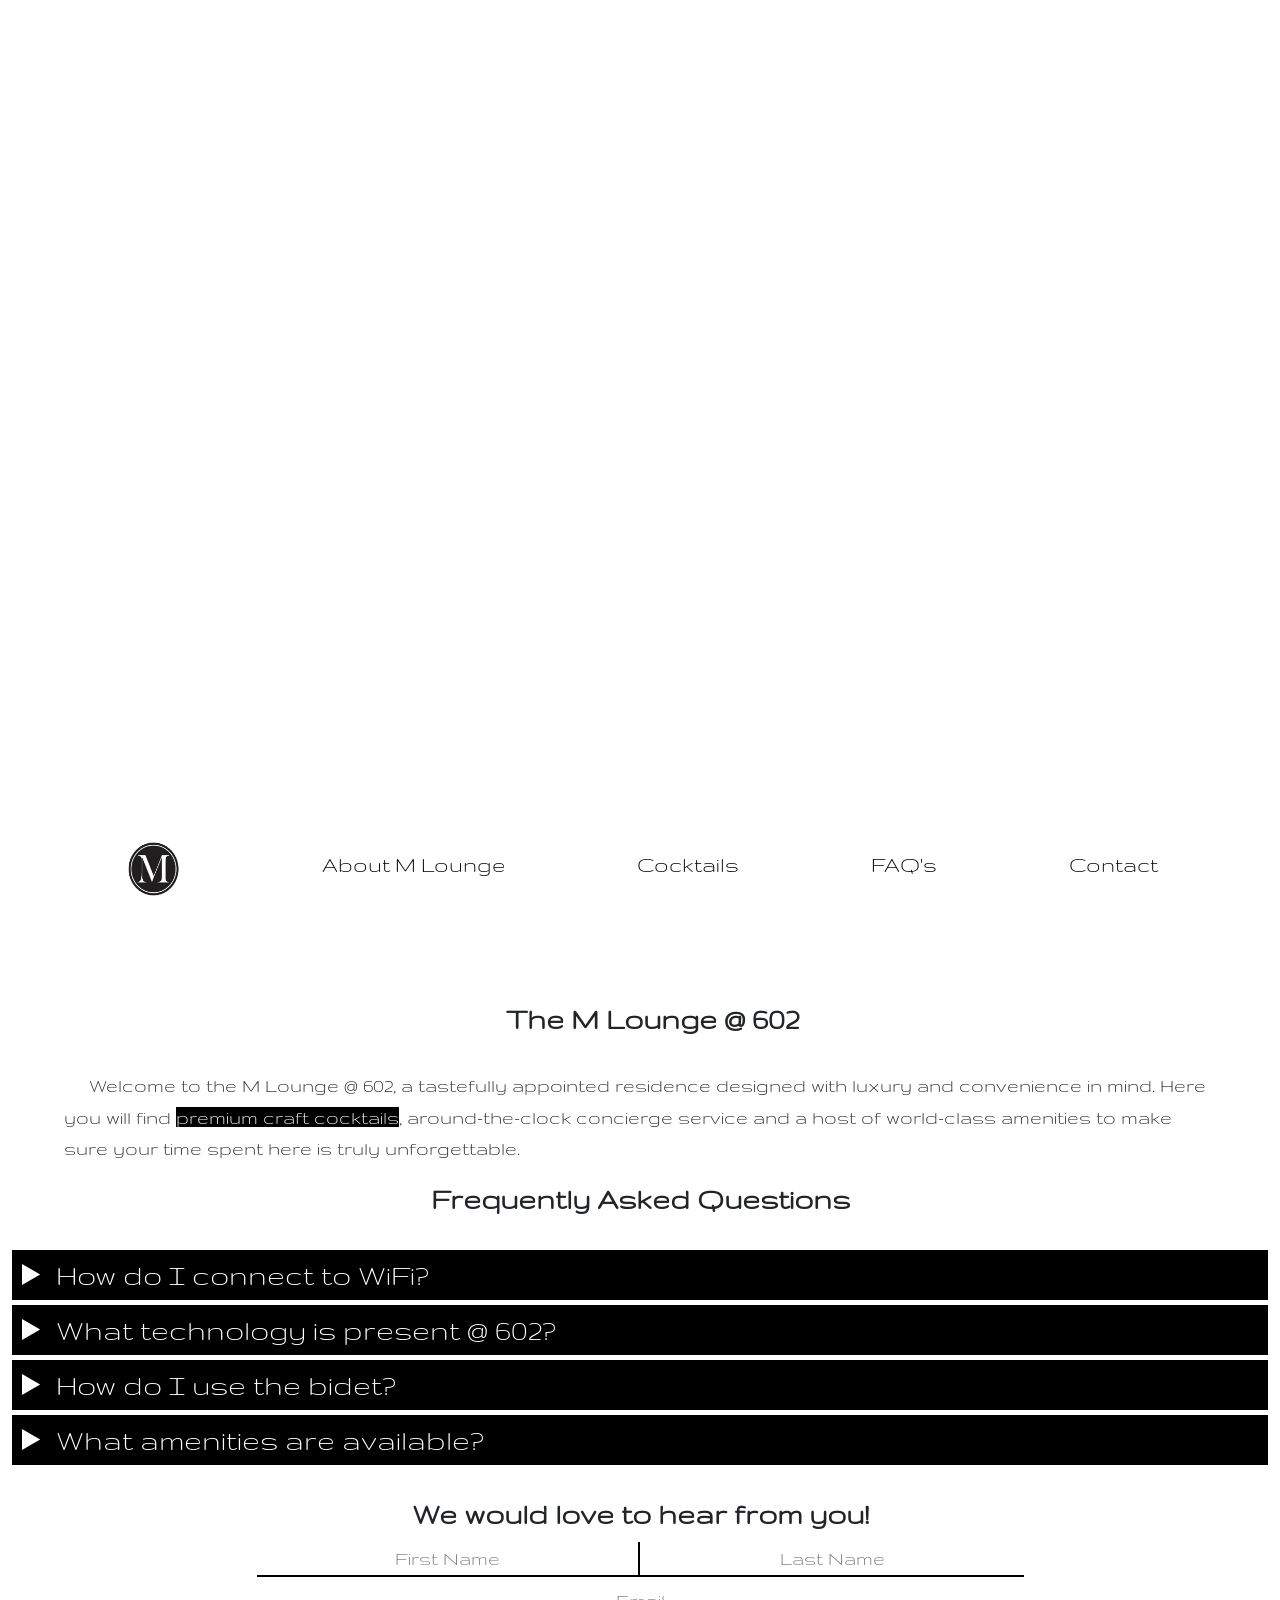
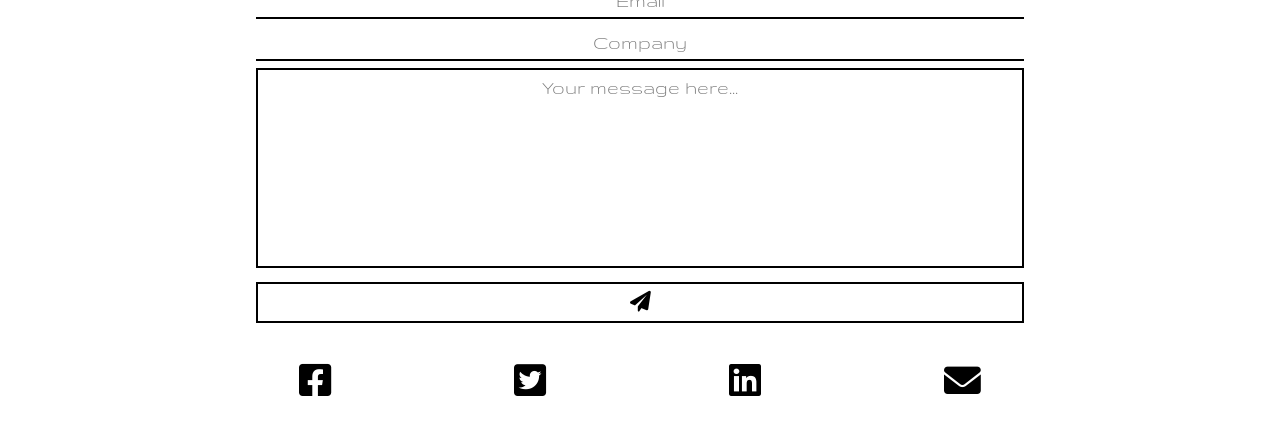
==== index.html @ 1e1cfa51 "init commit" ====
<!doctype html>

<html lang="en">
<head>
  <meta charset="utf-8">
  <meta name="viewport" content="width=device-width, initial-scale=1">

  <title>The M Lounge @ 602</title>

  <!-- Bootstrap -->
  <link rel="stylesheet" href="https://cdn.jsdelivr.net/npm/bootstrap@5.1.3/dist/css/bootstrap.min.css">

  <!-- Fontawesome -->

  <link rel="stylesheet" href="https://cdnjs.cloudflare.com/ajax/libs/font-awesome/6.0.0-beta3/css/all.min.css">
  
  <link rel="stylesheet" href="./styles/style.css">

  <!-- jquery -->

  <script src="https://code.jquery.com/jquery-3.6.0.min.js" integrity="sha256-/xUj+3OJU5yExlq6GSYGSHk7tPXikynS7ogEvDej/m4=" crossorigin="anonymous"></script>

  <!-- Google fonts -->

  <link rel="preconnect" href="https://fonts.googleapis.com">
<link rel="preconnect" href="https://fonts.gstatic.com" crossorigin>
<link href="https://fonts.googleapis.com/css2?family=Gruppo&display=swap" rel="stylesheet">
</head>

<body>

    <div class="container-fluid">
        <div class="row">
            <div class="col-md-12" id="welcome-pic">
                <!-- large welcome image -->
            </div>
        </div>
    </div>

    <div class="container-fluid sticky">
        <div class="row">
            <div class="col-md-12" id="header">
                <header>
                    <nav>
                        <a href="" id="toggle-responsive"><i class="fas fa-bars"></i></a>
                        <a href=""><img src="./assets/logo.png" alt=""></a>
                        <a href="./index.html#about-wrapper">About M Lounge</a>
                        <a href="./menu.html">Cocktails</a>
                        <a href="./index.html#spirit-selection-wrapper">FAQ's</a>
                        <a href="./index.html#connect-wrapper">Contact</a>
                    </nav>
                </header>
            </div>
        </div>
    </div>

    <div class="container-fluid">
        <div class="row">
            <div class="col-md-12" id="about-wrapper">
                <!-- <div id="headshot-wrapper"></div><br> -->
                <div id="about-bio-wrapper">
                    <h2>The M Lounge @ 602</h2><br>
                    <p>Welcome to the M Lounge @ 602, a tastefully appointed residence designed with luxury and convenience in mind. Here you will find <a href="./menu.html" target=“_blank”>premium craft cocktails</a>, around-the-clock concierge service and a host of world-class amenities to make sure your time spent here is truly unforgettable.</p>
                </div>
                <!-- <table>
                    <h2>Quick Facts</h2><br>
                    <tr>
                        <td>Hogwart's House</td>
                        <td>Ravenclaw</td>
                    </tr>
                    <tr>
                        <td>Favorite Donut</td>
                        <td>Boston Creme</td>
                    </tr>
                    <tr>
                        <td>Lines of Code</td>
                        <td>23,899</td>
                    </tr>
                    <tr>
                        <td>Favorite Stack</td>
                        <td>MERN/MEAN</td>
                    </tr>
                    <tr>
                        <td>Fun Fact</td>
                        <td>I'm adopted</td>
                    </tr>
                </table> -->
            </div>
        </div>
    </div>

    <div class="container-fluid">
        <div class="row">
            <div class="col-md-12" id="spirit-selection-wrapper">
                <h2>Frequently Asked Questions</h2><br>

                <div id="welcome-details">
                    <details>
                        <summary>How do I connect to WiFi?</summary>
                        <table>
                            <tr>
                                <th>Network Name</th>
                                <th>Password</th>
                            </tr>
                            <tr>
                                <td>M Lounge - Guest</td>
                                <td>3214084250</td>
                            </tr>
                        </table>
                    </details>
    
                    <details>
                        <summary>What technology is present @ 602?</summary>
                        <p>The M Lounge @ 602 features a mounted UHD television paired with 12 Apple HomePod audio devices for a truly immersive 
                            entertainment experience. Additionally, 602 is equipped with Apple's virtual assistant throughout enabling you to use a 
                            host of voice commands to control hardware in the residence. For instance, say "Hey Siri, turn on/off MM Theater".
                        </p>
                    </details>
    
                    <details>
                        <summary>How do I use the bidet?</summary>
                        <p>All toilets are equipped with a bidet for enhanced cleaning as needed. To use the bidet, while seated on the toilet lift the lever to the 
                            desired pressure. Return the lever to the down position when completed. Additional operating instructions be found <a href="https://www.vitalitymedical.com/pdf/luxebidet-neo.pdf" target="_blank">here</a>.
                        </p>
                    </details>
    
                    <details>
                        <summary>What amenities are available?</summary>
                        <p>On the 23rd floor, you'll find the state-of-the-art fitness center, as well as the infinity pool and spacious skydeck. Your concierge is 
                            available 24/7 and can be reached <a href="tel:4076509025">here</a>.
                        </p>
                    </details>
                </div>
               
            </div>
        </div>
    </div>

    <div class="container-fluid">
        <div class="row">
            <div class="col-md-12" id="connect-wrapper">
                <h2>We would love to hear from you!</h2>
                <form>
                    <input type="text" placeholder="First Name" class="half" id="fName">
                    <input type="text" placeholder="Last Name" class="half"><br>
                    <input type="email" placeholder="Email" class="full"><br>
                    <input type="text" placeholder="Company" class="full"><br>
                    <textarea placeholder="Your message here..." class="full"></textarea><br>
                    <button class="full"><i class="fas fa-paper-plane"></i></button>
                </form>
                <ul id="connect-list">
                    <li><a href=""><i class="fab fa-facebook-square"></i></a></li>
                    <li><a href=""><i class="fab fa-twitter-square"></i></a></li>
                    <li><a href=""><i class="fab fa-linkedin"></i></a></li>
                    <li><a href=""><i class="fas fa-envelope"></i></a></li>
                </ul>
            </div>
        </div>
    </div>

    <div class="container-fluid">
        <div class="row">
            <div class="col-md-12" id="mobile-menu">
                <ul id="menu-list">
                    <li><a href="./index.html">Home</a></li>
                    <li><a href="./index.html#about-wrapper">About M Lounge</a></li>
                    <li><a href="./menu.html">Cocktails</a></li>
                    <li><a href="./index.html#spirit-selection-wrapper">Faq's</a></li>
                    <li><a href="./index.html#connect-wrapper">Contact</a></li>
                </ul>
            </div>
        </div>
    </div>
  
  <script src="./scripts/script.js"></script>
</body>
</html>
---- styles/style.css ----
html {
    scroll-behavior: smooth;
}

ul {
    padding-left: 0;
}

h2 {
    font-weight: bolder;
}

* {
    transition: all .4s ease;
    font-family: 'Gruppo', cursive;
}

.page-wrapper {
    z-index: 1;
}

#welcome-pic{
    width: 100%;
    height:calc(100vh - 70px);
    background-image: url('https://skyhouseorlando.com/assets/images/cache/Skyhouse-Orlando-Pool-1953-Web-89538a007c6f57757a1453c70f5bb656.jpg');
    background-size: cover;
    background-attachment: fixed;
    /* filter: grayscale(100%); */
}

.fixed {
    position: fixed;
    top:0; left:0;
    width: 100%; 
    background-color: black;
    color: white;
    -webkit-box-shadow: 0px 50px 50px -7px rgba(0,0,0,0.24); 
box-shadow: 0px 50px 50px -7px rgba(0,0,0,0.24);
}

header {
    height: 70px;
}

header nav {
    text-align: center;
    line-height: 70px;
}

header nav a {
    font-size: 1.5em;
    text-decoration: none;
    margin: 0 5vw;
    color: black;
    transition: all .1s;
    padding-bottom: 4px;
}

header nav a img {
    height: 60px;
    transition: all .1s;
}

header nav a:first-child {
    float: left;
    display: none;
}

header nav a:hover {
    border-bottom: 2px solid black;
    
}

#about-wrapper {
    padding-top: 100px;
}

#headshot-wrapper {
    margin: 0 auto;
    border: 1px solid black;
    height: 250px;
    width: 250px;
    background-image:url('https://images.pexels.com/photos/7148417/pexels-photo-7148417.jpeg?auto=compress&cs=tinysrgb&dpr=2&h=750&w=1260');
    background-size: cover;
    border-radius: 50%;
    -webkit-box-shadow: 0px 0px 48px 20px rgba(0,0,0,0.27); 
box-shadow: 0px 0px 48px 20px rgba(0,0,0,0.27);
}

/* Name span */

#about-wrapper h2 {
    font-size: 2em;
    text-align: center;
}

#about-wrapper p {
    font-size: 1.3em;
    
}

#about-wrapper a {
    text-decoration: none;
    background-color: black;
    color: white;
    transform: rotate(-90deg);
    transition: border-bottom .1s;
}

#about-wrapper a:hover {
    background-color: white;
    color: black;
    border-bottom: 2px solid black;
}

#about-bio-wrapper {
    width: 90vw;
    margin: auto;
    text-indent: 25px;
}

table {
    width: 40vw;
    text-align: center;
    margin:0 auto;
    border: 2px solid black;
    margin-bottom: 10px;
}

th {
    border: 2px solid black;
    font-weight: bolder;
}

td {
    border: 2px solid black;
}

#experience-wrapper {
    padding-top: 25px;
}

#experience-wrapper h2{
    font-size: 2em;
    text-align: center;
}

#experience-list {
    text-align: center;
    list-style-type: none;
}

#experience-list li {
    display: inline-flex;
    margin: 15px;
}

.experience-pic-wrapper {
    /* filter: grayscale(100%); */
    width: 100%;
    height: 175px;
    /* background-image: url('https://images.pexels.com/photos/3082719/pexels-photo-3082719.jpeg?auto=compress&cs=tinysrgb&dpr=2&h=650&w=940'); */
    background-size: cover;
    
}

.experience-pic-wrapper:hover {
    filter: grayscale(0%);
}

.experience-wrapper {
    width: 250px;
    height: 300px;
    border: 1px solid black;
    -webkit-box-shadow: 0px 0px 48px 20px rgba(0,0,0,0.27); 
box-shadow: 0px 0px 48px 20px rgba(0,0,0,0.27);
    /* border-radius: 25px; */
}

#connect-wrapper h2 {
    text-align: center;
}

#connect-list {
    list-style-type: none;
    text-align: center;
}

#connect-list li {
    display: inline;
    margin: 0 7vw;
}

#connect-list li a {
    font-size: 2.3em;
    color: black;
    transition: all .1s;
}

/* #connect-list li a:hover {
    color: red;
} */

#connect-wrapper form {
    text-align: center;
    margin-bottom: 25px;
}

.half{
    width: 30vw;
    font-size: 1.3em;
    border: none;
    outline: none;
    border-bottom: 2px solid black;
    margin-left: -2px;
    margin-right: -2.5px;
    text-align: center;
    margin-bottom: 7px;
}

#fName {
    border-right: 3px solid black;
}

.full {
    width: 60vw;
    font-size: 1.3em;
    border: none;
    outline: none;
    border-bottom: 2px solid black;
    text-align: center;
    margin-bottom: 7px;
}

#connect-wrapper form button {
    width: 60vw;
    border: 2px solid black;
    font-size: 4.6 !important;
    padding: 3px;
    background-color: white;
}

#connect-wrapper form button:hover {
    color: white;
    background-color: black;
}

textarea {
     resize: none;
     height: 200px;
     border: 2px solid black !important;
}

#spirit-selection-wrapper {
    margin-bottom: 25px;
}

details p {
    font-size: 1.2em;
}

#spirit-selection-wrapper h2{
    text-align: center;
}

summary {
    height: 50px;
    background-color: black;
    color: white;
    margin-bottom: 5px;
    line-height: 50px;
    padding-left: 10px;
    font-size: 2em;
}

details ul {
    list-style-type: none;
}

details li {
    font-size: 1.3em;
}

#mobile-menu {
    width: 100vh;
    background-color: black;
    display: none;
    padding-top: 15vh;
    z-index: 9999999;
}

#mobile-menu ul {
    text-align: center;
    list-style-type: none;
}

#mobile-menu ul li a {
    text-decoration: none;
    color: white;
    font-size: 2em;
}






/* Media Queries */


@media only screen 
  and (min-device-width: 320px) 
  and (max-device-width: 480px)
  and (-webkit-min-device-pixel-ratio: 2) {

    ul {
        padding: 0;
    }

    header nav a:first-child {
        display: inline;
    }
    header nav a:not(:first-child) {
        display: none;
    }
    #about-wrapper {
        padding-top: 30px;
    }
    #about-wrapper h2 {
        font-size: 1.6em;
        text-align: center;
    }
    #about-wrapper p {
        font-size: 1em;
        
    }

    table {
        width: 95vw;
    }

    .experience-wrapper {
        width: 90vw;
    }

    .half {
        width: 45vw;
    }

    .full {
        width: 90vw;
    }

    #connect-wrapper form button {
        width: 90vw;
        
    }

    #welcome-details details{
        font-size: .6em;
    }

    #welcome-details p {
        font-size: 2em;
    }

    #welcome-details table td, #welcome-details table th {
        font-size: 2em;
    }

    #welcome-pic {
        background-image: url('http://orlandocityliving.com/wp-content/uploads/2015/08/Skyhouse_Orlando-watermarked.jpg');
    }

    header {
        display: none;
    }

    .header {
        width: 100vw;
        text-align: center;
    }

    .header img {
        height: 70px;
        margin: auto;
    }
    
}
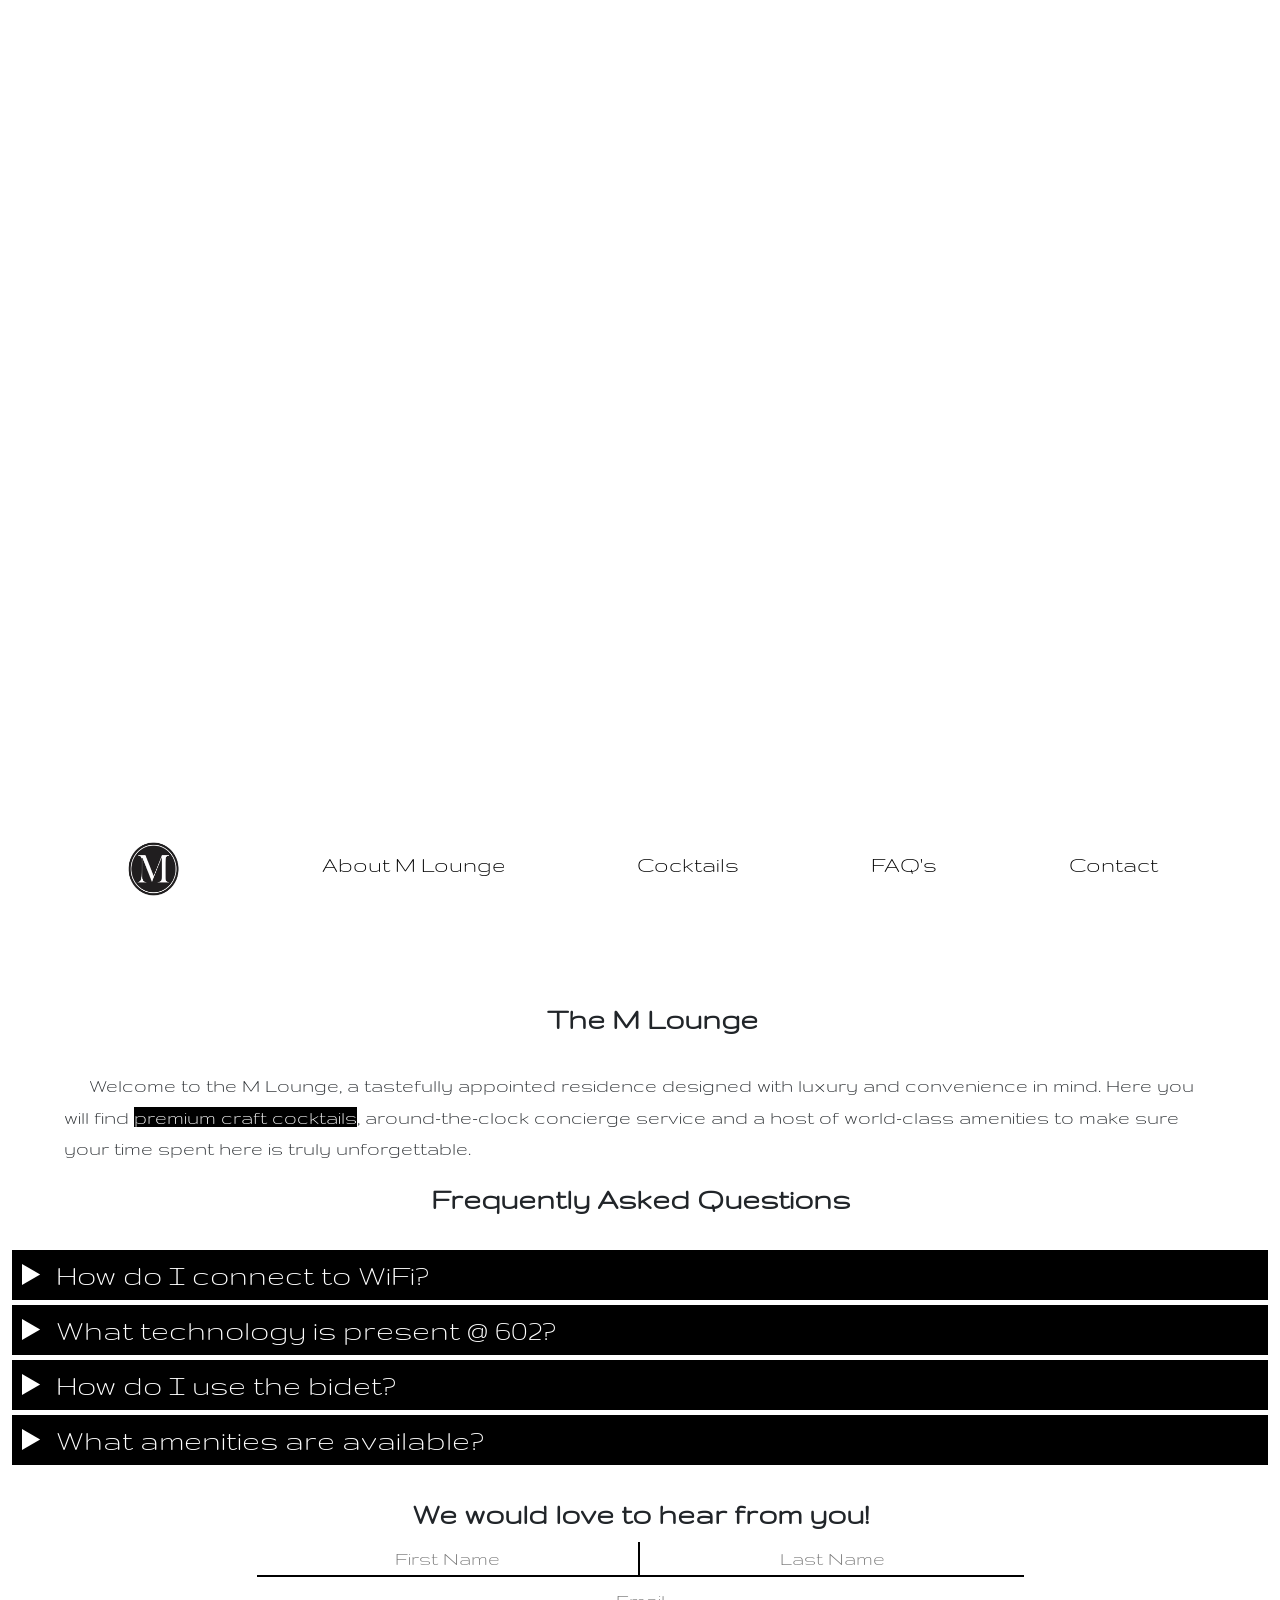
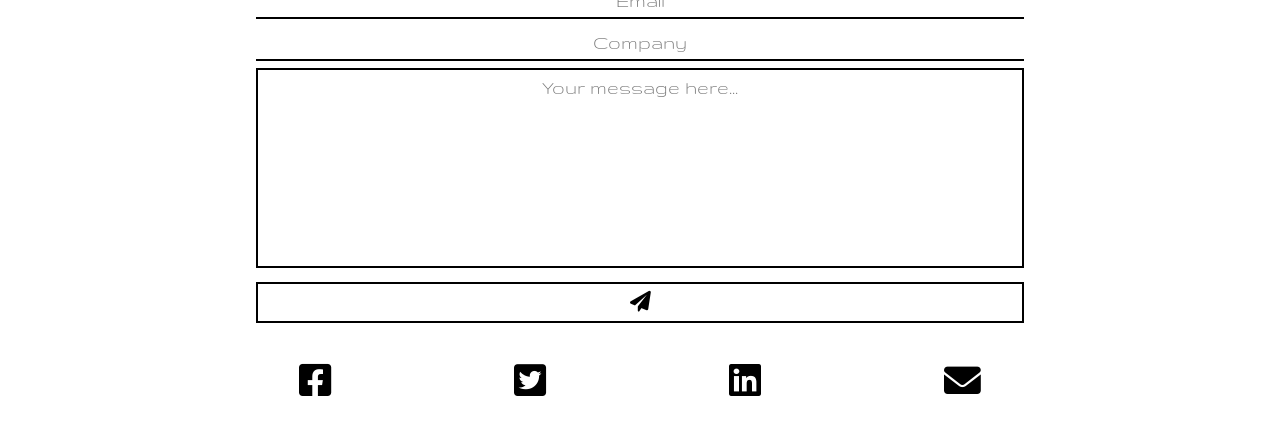
==== commit 92e0b834: "added event listener for menu items." ====
--- a/index.html
+++ b/index.html
@@ -5,7 +5,7 @@
   <meta charset="utf-8">
   <meta name="viewport" content="width=device-width, initial-scale=1">
 
-  <title>The M Lounge @ 602</title>
+  <title>The M Lounge</title>
 
   <!-- Bootstrap -->
   <link rel="stylesheet" href="https://cdn.jsdelivr.net/npm/bootstrap@5.1.3/dist/css/bootstrap.min.css">
@@ -59,8 +59,8 @@
             <div class="col-md-12" id="about-wrapper">
                 <!-- <div id="headshot-wrapper"></div><br> -->
                 <div id="about-bio-wrapper">
-                    <h2>The M Lounge @ 602</h2><br>
-                    <p>Welcome to the M Lounge @ 602, a tastefully appointed residence designed with luxury and convenience in mind. Here you will find <a href="./menu.html" target=“_blank”>premium craft cocktails</a>, around-the-clock concierge service and a host of world-class amenities to make sure your time spent here is truly unforgettable.</p>
+                    <h2>The M Lounge</h2><br>
+                    <p>Welcome to the M Lounge, a tastefully appointed residence designed with luxury and convenience in mind. Here you will find <a href="./menu.html" target=“_blank”>premium craft cocktails</a>, around-the-clock concierge service and a host of world-class amenities to make sure your time spent here is truly unforgettable.</p>
                 </div>
                 <!-- <table>
                     <h2>Quick Facts</h2><br>
@@ -103,17 +103,15 @@
                                 <th>Password</th>
                             </tr>
                             <tr>
-                                <td>M Lounge - Guest</td>
-                                <td>3214084250</td>
+                                <td>M|M Lounge</td>
+                                <td>3218908653</td>
                             </tr>
                         </table>
                     </details>
     
                     <details>
                         <summary>What technology is present @ 602?</summary>
-                        <p>The M Lounge @ 602 features a mounted UHD television paired with 12 Apple HomePod audio devices for a truly immersive 
-                            entertainment experience. Additionally, 602 is equipped with Apple's virtual assistant throughout enabling you to use a 
-                            host of voice commands to control hardware in the residence. For instance, say "Hey Siri, turn on/off MM Theater".
+                        <p>The M Loung
                         </p>
                     </details>
     
